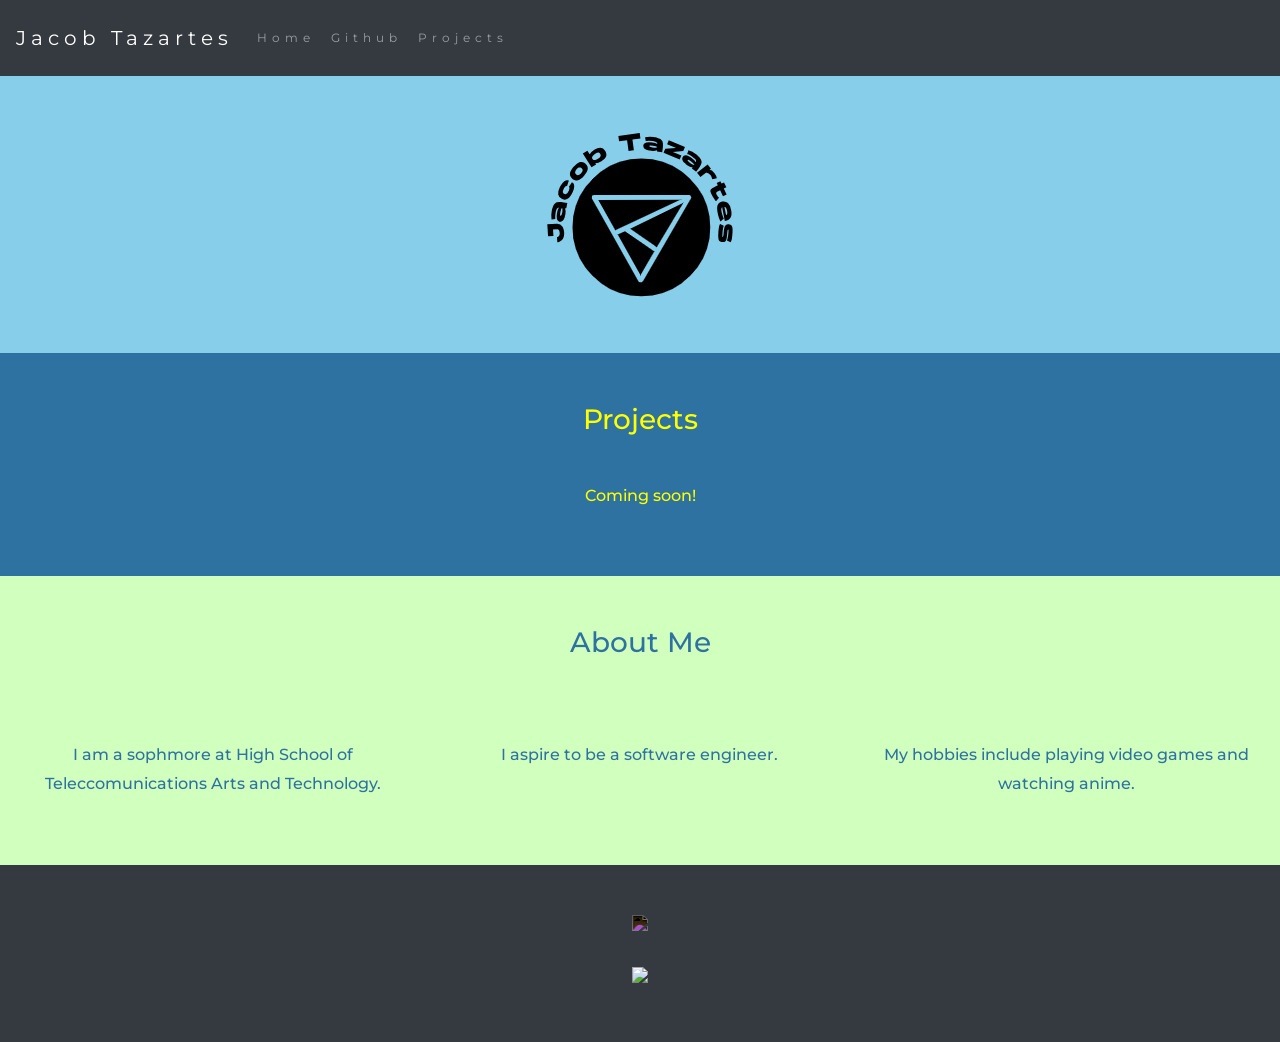
==== index.html @ 19a67f8a "Change paragraph hover effects to mouse events" ====
<!DOCTYPE html>
<html lang="en">

<head>
    <title class="owner-name">#</title>
    <meta charset="utf-8">
    <meta name="viewport" content="width=device-width, initial-scale=1">
    <link rel="stylesheet" href="https://stackpath.bootstrapcdn.com/bootstrap/4.3.1/css/bootstrap.min.css">
    <link href="https://fonts.googleapis.com/css?family=Montserrat" rel="stylesheet">
    <link href="https://cdn.jsdelivr.net/npm/prismjs@1.29.0/themes/prism.css" rel="stylesheet" /> 
    <link rel="stylesheet" href="style.css" type="text/css">
    <script src="https://code.jquery.com/jquery-3.3.1.slim.min.js"></script>
    <script src="https://cdnjs.cloudflare.com/ajax/libs/popper.js/1.14.7/umd/popper.min.js"></script>
    <script src="https://stackpath.bootstrapcdn.com/bootstrap/4.3.1/js/bootstrap.min.js"></script>

</head>

<body>

    <!-- Navbar -->

    <nav class="navbar navbar-expand-lg navbar-dark bg-dark">
        <a class="navbar-brand owner-name" href="#"></a>
        <button class="navbar-toggler" type="button" data-toggle="collapse" data-target="#navbarSupportedContent" aria-controls="navbarSupportedContent" aria-expanded="false" aria-label="Toggle navigation">
            <span class="navbar-toggler-icon"></span>
        </button>

        <div class="collapse navbar-collapse" id="navbarSupportedContent">
            <ul class="navbar-nav mr-auto">
                <li class="nav-item">
                    <a class="nav-link" href="index.html">Home</a>
                </li>
                <li class="nav-item">
                    <a class="nav-link" href="#" id="github" target="_blank">Github</a>
                </li>
                <li class="nav-item">
                    <a class="nav-link" href="#projects">Projects</a>
                </li>
            </ul>
        </div>
    </nav>

    <!-- First Container -->
    <div class="container-fluid bg-1 text-center">
        <!--<h1 class="margin">Name</h1>-->
        <img src="img/LogoMakr-7twvon.png" class="img-fluid" alt="Logo" id="logo">
    </div>

    <!-- Second Container -->
    <div class="container-fluid bg-2 text-center" id="projects">
        <h3 class="margin">Projects</h3>
        <p>Coming soon!</p>
        <div class="container">
            <div class="row">

                <!--
                <div class="col-sm-4">
                    <div class="card">
                        <div class="card-body">
                            <h5 class="card-title">Project Name</h5>
                            <h6 class="card-subtitle mb-2 text-muted">10th Grade</h6>
                            <p class="card-text">A brief explanation of the project.</p>
                            <a href="#" class="card-link">More</a>
                        </div>
                    </div>
                </div>
                -->

            </div>
        </div>
        </a>
    </div>

    <!-- Third Container (Grid) -->
    <div class="container-fluid bg-3 text-center">
        <h3 class="margin">About Me</h3><br>
        <div class="row">
            <div class="col-sm-4">
                <p onmouseenter="this.style.fontWeight='bold'"
                    onmouseleave="this.style.fontWeight='normal'">
                    I am a sophmore at High School of Teleccomunications Arts and Technology.
                </p>
            </div>
            <div class="col-sm-4">
                <p onmouseenter="this.style.fontWeight='bold'"
                    onmouseleave="this.style.fontWeight='normal'">
                    I aspire to be a software engineer.
                </p>
            </div>
            <div class="col-sm-4">
                <p onmouseenter="this.style.fontWeight='bold'"
                    onmouseleave="this.style.fontWeight='normal'">
                    My hobbies include playing video games and watching anime.
                </p>
            </div>
        </div>
    </div>

    <!-- Footer -->
    <footer class="container-fluid bg-4 text-center">
        <a href="#" target="_blank" id="fork"><img src="img/fork.png"></a><br>
        <a href="https://hstatsep.github.io" target="_blank"><img src="https://hstatsep.github.io/img/hstatsep-logo-small.png" id="sep"></a>
    </footer>

    <script src="https://cdn.jsdelivr.net/npm/prismjs@1.29.0/components/prism-core.min.js"></script>
    <script src="https://cdn.jsdelivr.net/npm/prismjs@1.29.0/plugins/autoloader/prism-autoloader.min.js"></script>
    <script src="https://cdn.jsdelivr.net/npm/prismjs@1.29.0/plugins/normalize-whitespace/prism-normalize-whitespace.min.js"></script>
    <script src="script.js"></script>
</body>

</html>
---- style.css ----
html, body {
    height: 100%;
}

body {
    font: 20px Montserrat, sans-serif;
    line-height: 1.8;
    color: #f5f6f7;
}

p {
    font-size: 16px;
    font-weight: 500
}

a {
    color: #2e72a1;
}

#logo, .project-img {
    max-height: 300px;
}

#fork img{
    height: 25px;
    margin-bottom: 25px;
    filter: invert(1);
}

#sep {
    height: 75px;
}

.margin {
    margin-bottom: 45px;
}

.bg-1 {
    background-color: #87CEEB; /* Sky Blue */
    color: #555555;
}

.bg-2 {
    background-color: #2e72a1; /* Blue */
    color: #ffff00; /* Yellow */
}

.card {
    color: black;
    text-align: left;
}

.card-title {
    font-weight: 700;
}

.bg-3 {
    background-color: #D1FFBD; /* Light Green */
    color: #2e72a1; /* Blue */
}

.bg-4 {
    background-color: #343a40; /* Dark Gray */
    color: #fff;
}

.container-fluid {
    padding-top: 50px;
    padding-bottom: 50px;
}

.navbar {
    padding-top: 15px;
    padding-bottom: 15px;
    border: 0;
    border-radius: 0;
    margin-bottom: 0;
    font-size: 12px;
    letter-spacing: 5px;
}

.navbar-nav li a:hover {
    color: #2e72a1 !important;
}
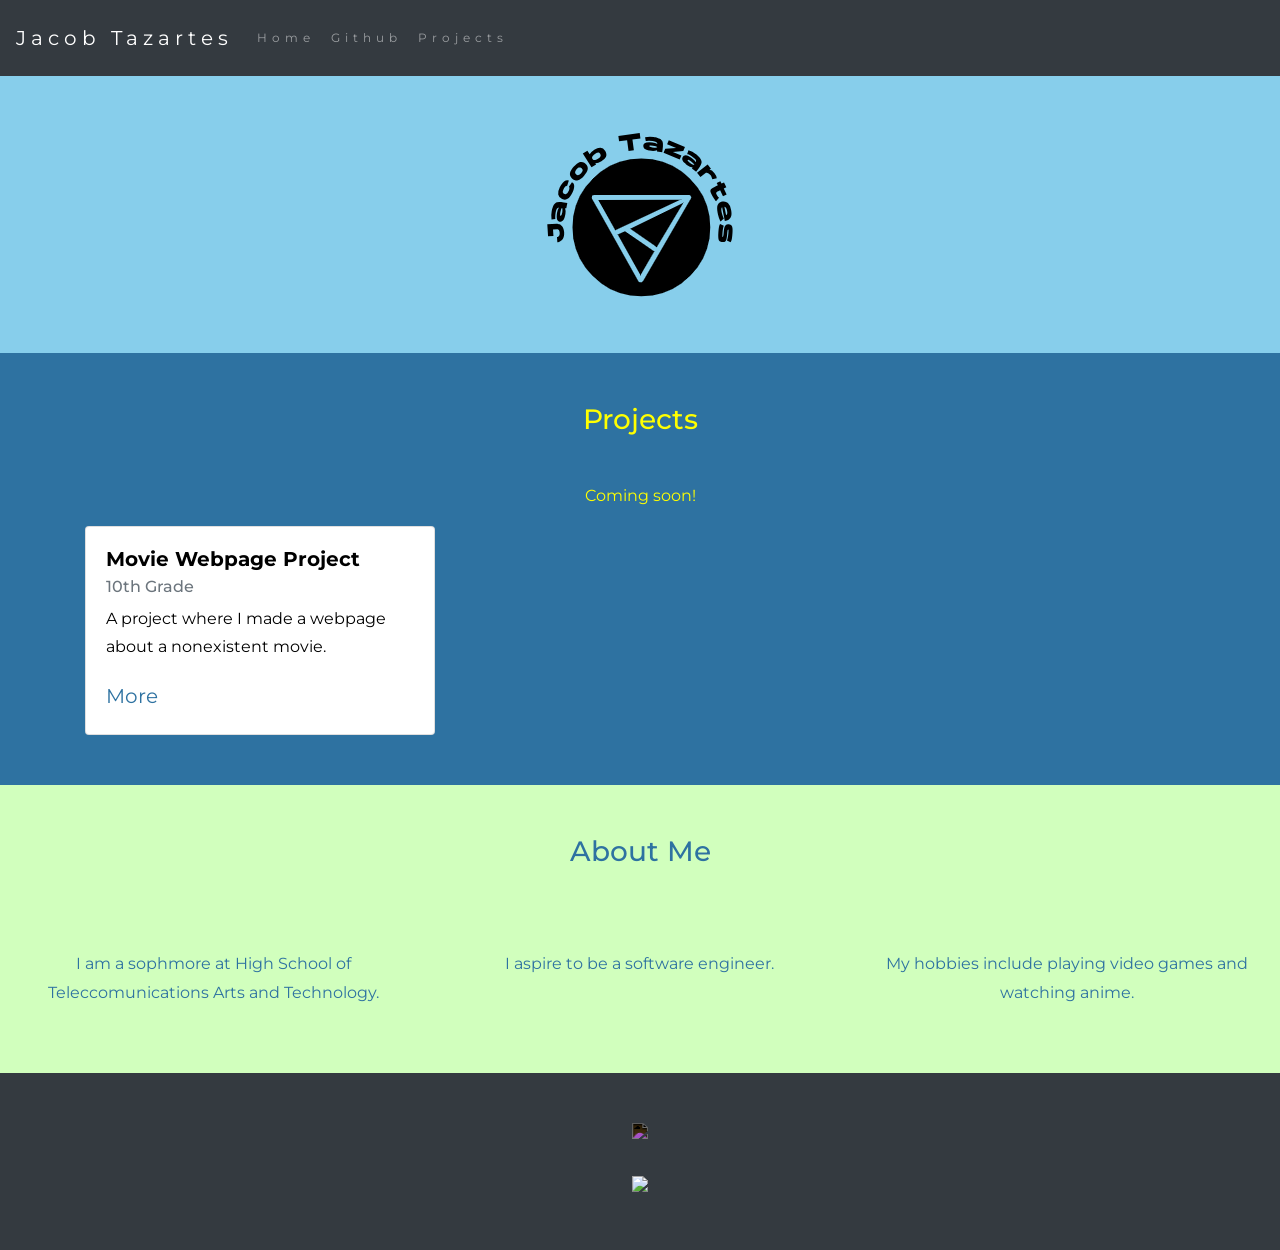
==== commit 307b8a68: "Add movie webpage project card to index.html" ====
--- a/index.html
+++ b/index.html
@@ -66,6 +66,17 @@
                 </div>
                 -->
 
+                <div class="col-sm-4">
+                    <div class="card">
+                        <div class="card-body">
+                            <h5 class="card-title">Movie Webpage Project</h5>
+                            <h6 class="card-subtitle mb-2 text-muted">10th Grade</h6>
+                            <p class="card-text">A project where I made a webpage about a nonexistent movie.</p>
+                            <a href="projects/magnificent-mueller" class="card-link">More</a>
+                        </div>
+                    </div>
+                </div>
+
             </div>
         </div>
         </a>
@@ -73,23 +84,26 @@
 
     <!-- Third Container (Grid) -->
     <div class="container-fluid bg-3 text-center">
-        <h3 class="margin">About Me</h3><br>
+        <h3 onmouseenter="this.style.fontWeight='bold'; this.style.color='#87CEEB'"
+            onmouseleave="this.style.fontWeight='normal'; this.style.color='#2e72a1'"
+            class="margin">About Me
+        </h3><br>
         <div class="row">
             <div class="col-sm-4">
-                <p onmouseenter="this.style.fontWeight='bold'"
-                    onmouseleave="this.style.fontWeight='normal'">
+                <p onmouseenter="this.style.fontWeight='bold'; this.style.color='#87CEEB'"
+                    onmouseleave="this.style.fontWeight='normal'; this.style.color='#2e72a1'">
                     I am a sophmore at High School of Teleccomunications Arts and Technology.
                 </p>
             </div>
             <div class="col-sm-4">
-                <p onmouseenter="this.style.fontWeight='bold'"
-                    onmouseleave="this.style.fontWeight='normal'">
+                <p onmouseenter="this.style.fontWeight='bold'; this.style.color='#87CEEB'"
+                    onmouseleave="this.style.fontWeight='normal'; this.style.color='#2e72a1'">
                     I aspire to be a software engineer.
                 </p>
             </div>
             <div class="col-sm-4">
-                <p onmouseenter="this.style.fontWeight='bold'"
-                    onmouseleave="this.style.fontWeight='normal'">
+                <p onmouseenter="this.style.fontWeight='bold'; this.style.color='#87CEEB'"
+                    onmouseleave="this.style.fontWeight='normal'; this.style.color='#2e72a1'">
                     My hobbies include playing video games and watching anime.
                 </p>
             </div>
--- a/style.css
+++ b/style.css
@@ -10,7 +10,6 @@
 
 p {
     font-size: 16px;
-    font-weight: 500
 }
 
 a {
